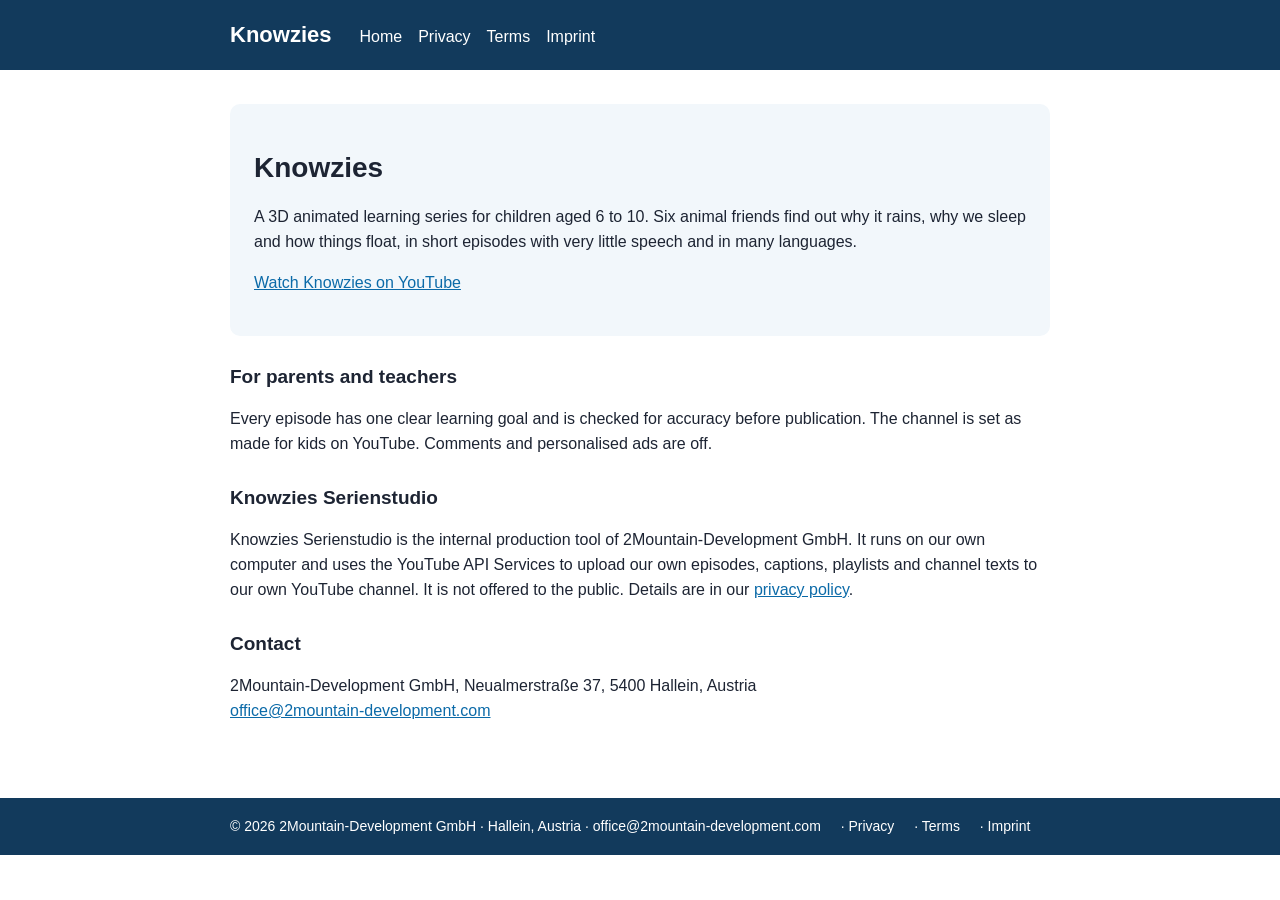
==== index.html @ d8eecf2e "Add files via upload" ====
<!DOCTYPE html><html lang="en"><head><meta charset="utf-8"><meta name="viewport" content="width=device-width,initial-scale=1"><title>Knowzies – science for curious kids</title><meta name="description" content="Knowzies is a 3D animated learning series for children aged 6 to 10 with six animal friends who explain how the world works."><link rel="stylesheet" href="style.css"></head><body><header><div class="in"><a class="brand" href="index.html">Knowzies</a><a href="index.html">Home</a><a href="privacy.html">Privacy</a><a href="terms.html">Terms</a><a href="imprint.html">Imprint</a></div></header><main>
<div class="hero"><h1>Knowzies</h1><p>A 3D animated learning series for children aged 6 to 10. Six animal friends find out why it rains, why we sleep and how things float, in short episodes with very little speech and in many languages.</p><p><a href="https://www.youtube.com/@Knowzies">Watch Knowzies on YouTube</a></p></div>
<h2>For parents and teachers</h2><p>Every episode has one clear learning goal and is checked for accuracy before publication. The channel is set as made for kids on YouTube. Comments and personalised ads are off.</p>
<h2>Knowzies Serienstudio</h2><p>Knowzies Serienstudio is the internal production tool of 2Mountain-Development GmbH. It runs on our own computer and uses the YouTube API Services to upload our own episodes, captions, playlists and channel texts to our own YouTube channel. It is not offered to the public. Details are in our <a href="privacy.html">privacy policy</a>.</p>
<h2>Contact</h2><p>2Mountain-Development GmbH, Neualmerstraße 37, 5400 Hallein, Austria<br><a href="mailto:office@2mountain-development.com">office@2mountain-development.com</a></p>
</main><footer><div class="in">© 2026 2Mountain-Development GmbH · Hallein, Austria · <a href="mailto:office@2mountain-development.com">office@2mountain-development.com</a> · <a href="privacy.html">Privacy</a> · <a href="terms.html">Terms</a> · <a href="imprint.html">Imprint</a></div></footer></body></html>
---- style.css ----
*{box-sizing:border-box}body{margin:0;font-family:Arial,Helvetica,sans-serif;color:#1d2433;background:#fff;line-height:1.55}
header,footer{background:#123a5c;color:#fff}header .in,footer .in,main{max-width:860px;margin:0 auto;padding:18px 20px}
header a,footer a{color:#fff;text-decoration:none;margin-right:16px}header .brand{font-weight:700;font-size:22px;margin-right:28px}
main h1{font-size:28px;margin:18px 0 8px}main h2{font-size:19px;margin:26px 0 6px}main a{color:#0b6aa8}
.hero{background:#f2f7fb;border-radius:10px;padding:24px;margin:16px 0}.small{font-size:13px;color:#56607a}
footer{margin-top:40px;font-size:14px}
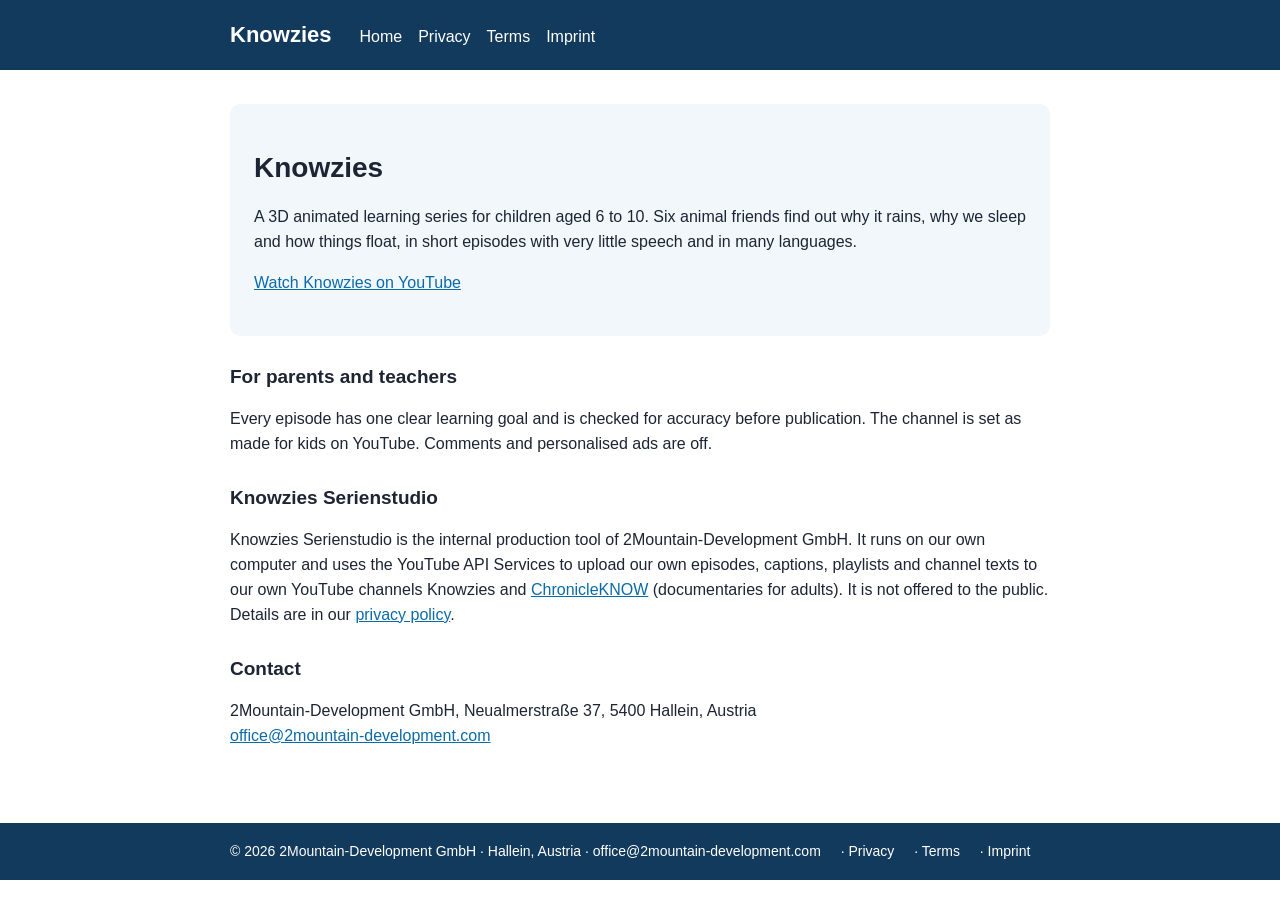
==== commit d9d22ddc: "Add files via upload" ====
--- a/index.html
+++ b/index.html
@@ -1,6 +1,6 @@
 <!DOCTYPE html><html lang="en"><head><meta charset="utf-8"><meta name="viewport" content="width=device-width,initial-scale=1"><title>Knowzies – science for curious kids</title><meta name="description" content="Knowzies is a 3D animated learning series for children aged 6 to 10 with six animal friends who explain how the world works."><link rel="stylesheet" href="style.css"></head><body><header><div class="in"><a class="brand" href="index.html">Knowzies</a><a href="index.html">Home</a><a href="privacy.html">Privacy</a><a href="terms.html">Terms</a><a href="imprint.html">Imprint</a></div></header><main>
 <div class="hero"><h1>Knowzies</h1><p>A 3D animated learning series for children aged 6 to 10. Six animal friends find out why it rains, why we sleep and how things float, in short episodes with very little speech and in many languages.</p><p><a href="https://www.youtube.com/@Knowzies">Watch Knowzies on YouTube</a></p></div>
 <h2>For parents and teachers</h2><p>Every episode has one clear learning goal and is checked for accuracy before publication. The channel is set as made for kids on YouTube. Comments and personalised ads are off.</p>
-<h2>Knowzies Serienstudio</h2><p>Knowzies Serienstudio is the internal production tool of 2Mountain-Development GmbH. It runs on our own computer and uses the YouTube API Services to upload our own episodes, captions, playlists and channel texts to our own YouTube channel. It is not offered to the public. Details are in our <a href="privacy.html">privacy policy</a>.</p>
+<h2>Knowzies Serienstudio</h2><p>Knowzies Serienstudio is the internal production tool of 2Mountain-Development GmbH. It runs on our own computer and uses the YouTube API Services to upload our own episodes, captions, playlists and channel texts to our own YouTube channels Knowzies and <a href="https://www.youtube.com/@chronicleknow">ChronicleKNOW</a> (documentaries for adults). It is not offered to the public. Details are in our <a href="privacy.html">privacy policy</a>.</p>
 <h2>Contact</h2><p>2Mountain-Development GmbH, Neualmerstraße 37, 5400 Hallein, Austria<br><a href="mailto:office@2mountain-development.com">office@2mountain-development.com</a></p>
 </main><footer><div class="in">© 2026 2Mountain-Development GmbH · Hallein, Austria · <a href="mailto:office@2mountain-development.com">office@2mountain-development.com</a> · <a href="privacy.html">Privacy</a> · <a href="terms.html">Terms</a> · <a href="imprint.html">Imprint</a></div></footer></body></html>
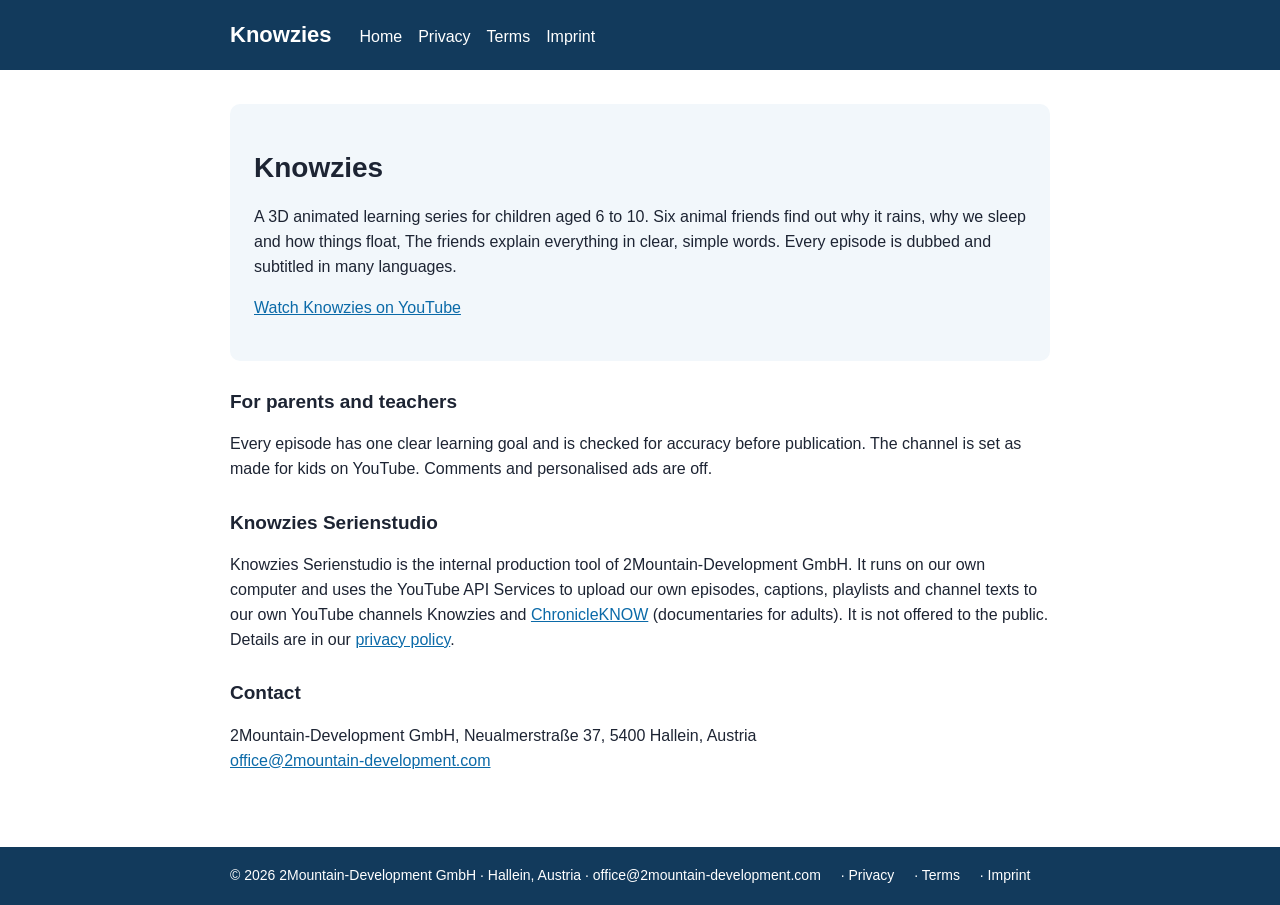
==== commit fbd935a7: "Add files via upload" ====
--- a/index.html
+++ b/index.html
@@ -1,5 +1,5 @@
 <!DOCTYPE html><html lang="en"><head><meta charset="utf-8"><meta name="viewport" content="width=device-width,initial-scale=1"><title>Knowzies – science for curious kids</title><meta name="description" content="Knowzies is a 3D animated learning series for children aged 6 to 10 with six animal friends who explain how the world works."><link rel="stylesheet" href="style.css"></head><body><header><div class="in"><a class="brand" href="index.html">Knowzies</a><a href="index.html">Home</a><a href="privacy.html">Privacy</a><a href="terms.html">Terms</a><a href="imprint.html">Imprint</a></div></header><main>
-<div class="hero"><h1>Knowzies</h1><p>A 3D animated learning series for children aged 6 to 10. Six animal friends find out why it rains, why we sleep and how things float, in short episodes with very little speech and in many languages.</p><p><a href="https://www.youtube.com/@Knowzies">Watch Knowzies on YouTube</a></p></div>
+<div class="hero"><h1>Knowzies</h1><p>A 3D animated learning series for children aged 6 to 10. Six animal friends find out why it rains, why we sleep and how things float, The friends explain everything in clear, simple words. Every episode is dubbed and subtitled in many languages.</p><p><a href="https://www.youtube.com/@Knowzies">Watch Knowzies on YouTube</a></p></div>
 <h2>For parents and teachers</h2><p>Every episode has one clear learning goal and is checked for accuracy before publication. The channel is set as made for kids on YouTube. Comments and personalised ads are off.</p>
 <h2>Knowzies Serienstudio</h2><p>Knowzies Serienstudio is the internal production tool of 2Mountain-Development GmbH. It runs on our own computer and uses the YouTube API Services to upload our own episodes, captions, playlists and channel texts to our own YouTube channels Knowzies and <a href="https://www.youtube.com/@chronicleknow">ChronicleKNOW</a> (documentaries for adults). It is not offered to the public. Details are in our <a href="privacy.html">privacy policy</a>.</p>
 <h2>Contact</h2><p>2Mountain-Development GmbH, Neualmerstraße 37, 5400 Hallein, Austria<br><a href="mailto:office@2mountain-development.com">office@2mountain-development.com</a></p>
